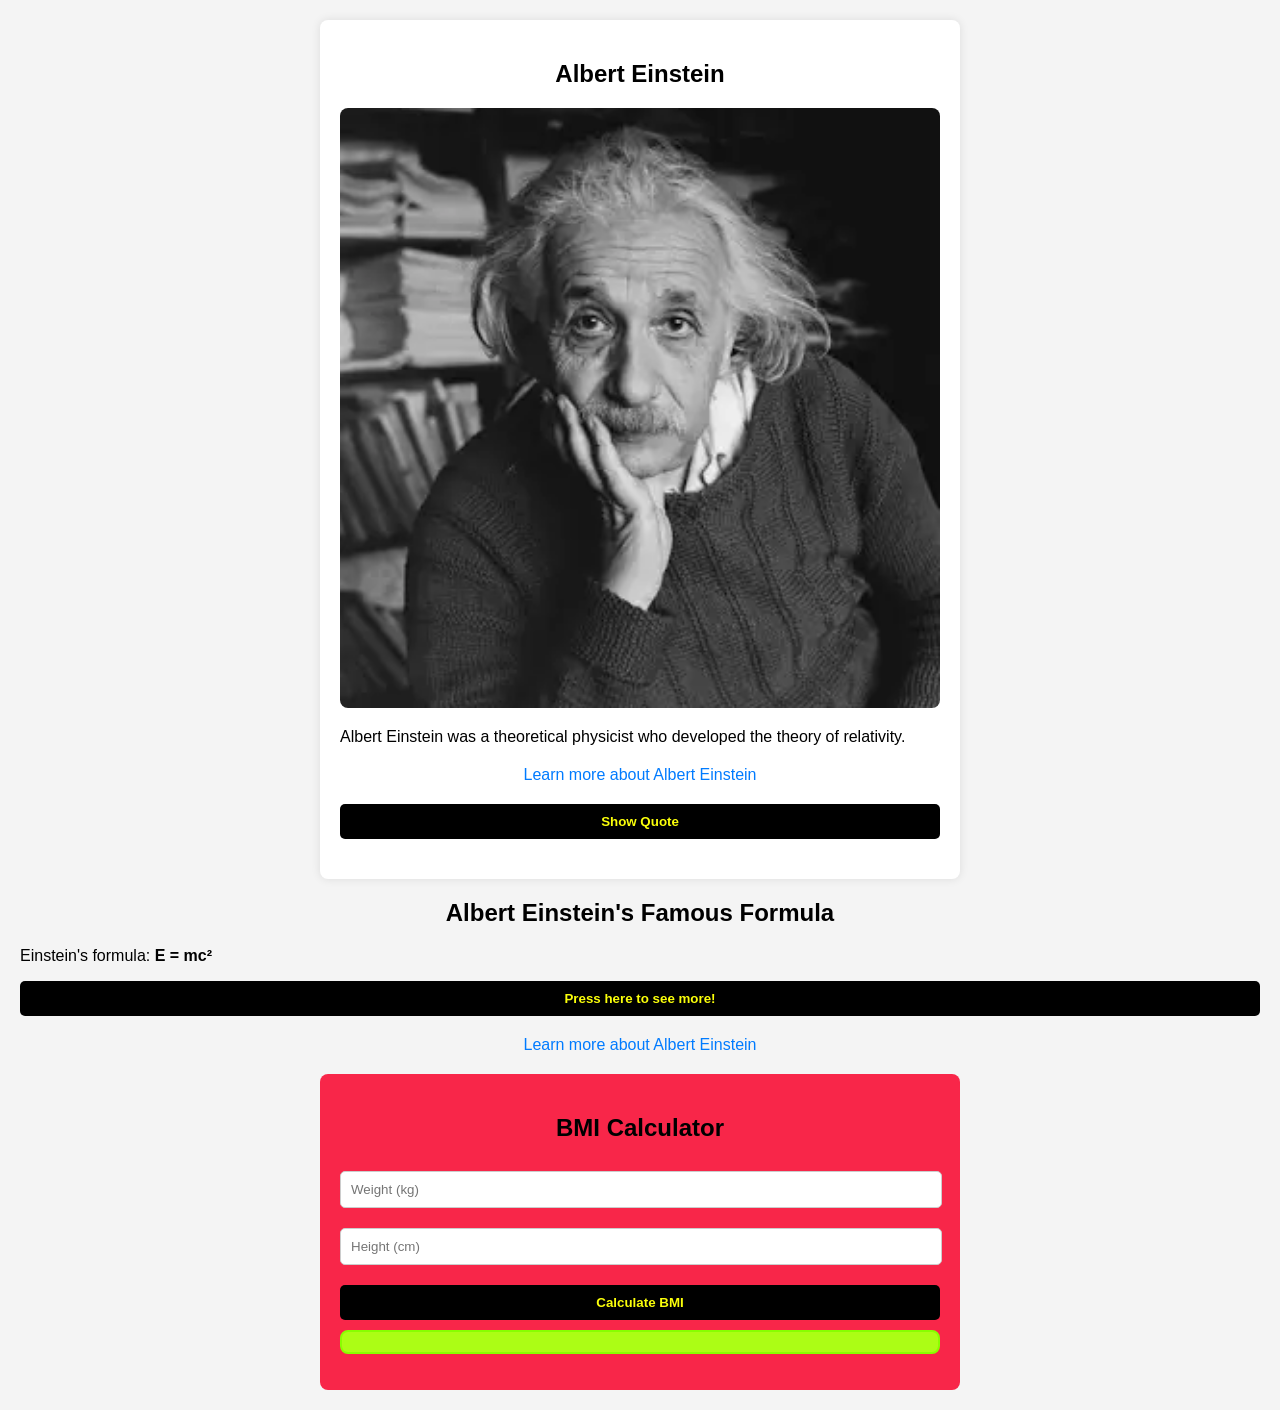
==== index.html @ 9d9e7d6d "2" ====
<!DOCTYPE html>
<html lang="en">
<head>
    <meta charset="UTF-8">
    <meta name="viewport" content="width=device-width, initial-scale=1.0">
    <title>Albert Einstein</title>
    <link rel="stylesheet" href="src/style.css">
</head>
<body>
    <main>
        <section class="container">
            <h1 class="first">Albert Einstein</h1>
            <img src="assets/a1.webp" alt="Albert Einstein" class="einstein-image">
            <p>Albert Einstein was a theoretical physicist who developed the theory of relativity.</p>
            <a href="https://en.wikipedia.org/wiki/Albert_Einstein" target="_blank" class="learn-more">Learn more about Albert Einstein</a>
            <button id="quoteButton">Show Quote</button>
            <p id="quote" class="quote"></p>
        </section>

        <section class="formula">
            <h2> Albert Einstein's Famous Formula </h2>
            <p id="formula">Einstein's formula: <strong>E = mc²</strong></p>

            <button id="changeContentBtn">Press here to see more!</button>

            <a href="https://en.wikipedia.org/wiki/Albert_Einstein" target="_blank" class="learn-more">Learn more about Albert Einstein</a>

        </section>

        <section class="bmi-card">
            <h2>BMI Calculator</h2>
            <input type="number" id="weight" placeholder="Weight (kg)">
            <input type="number" id="height" placeholder="Height (cm)">
            <button id="calculateBmiBtn">Calculate BMI</button>
            <p id="bmiResult"></p>

        </section>
    </main>
    <script src="src/dom-event.js"></script>
</body>
</html>
---- src/style.css ----
body {
    font-family: Arial, sans-serif;
    background-color: #f4f4f4;
    margin: 0;
    padding: 20px;
}

.container {
    max-width: 600px;
    margin: auto;
    background: white;
    padding: 20px;
    border-radius: 8px;
    box-shadow: 0 0 10px rgba(0, 0, 0, 0.1);
}

h1, h2 {
    text-align: center;
}

.einstein-image {
    width: 100%;
    height: auto;
    border-radius: 8px;
}

.learn-more {
    display: block;
    margin: 20px 0;
    text-align: center;
    color: #007BFF;
    text-decoration: none;
}

.learn-more:hover {
    text-decoration: underline;
}

button {
    display: block;
    width: 100%;
    padding: 10px;
    background-color: #000000;
    font-weight: bold;
    color: rgb(251, 255, 10);
    border: none;
    border-radius: 5px;
    cursor: pointer;
    margin-top: 10px;
    position: relative;
    overflow: hidden;
}

button:hover {
    background-color: #4e00b3;
}

button:focus {
    outline: none;
}

button::after {
    content: '';
    position: absolute;
    background: rgb(15, 255, 223);
    border-radius: 50%;
    transform: translate( -50%, -50% ) scale(0.5);
    z-index: 0;
    opacity: 0.2;
}

button:active:after {
    transform: translate(-50%, -50% ) scale(1.2);
}

button span {
    position: relative;
    z-index: 1 !important;
}

.quote {
    margin-top: 20px;
    font-style: italic;
    text-align: center;
}

.bmi-card {
    max-width: 600px;
    margin: auto;
    background: #f82649;
    padding: 20px;
    border-radius: 8px;
    margin-top: 20px;
}

.bmi-card input {
    width: calc(100% - 20px);
    padding: 10px;
    margin: 10px 0;
    border: 1px solid #ccc;
    border-radius: 5px;
}

#bmiResult {
    background-color: #acfd15; 
    border: 2px solid #88ff00; 
    border-radius: 8px; 
    padding: 10px;
    text-align: center;
    font-weight: bold; 
    text-decoration: underline;
    margin-top: 10px;
    transition: background-color 0.3s ease; 
}

#bmiResult:hover {
    background-color: #24e6ff;
}
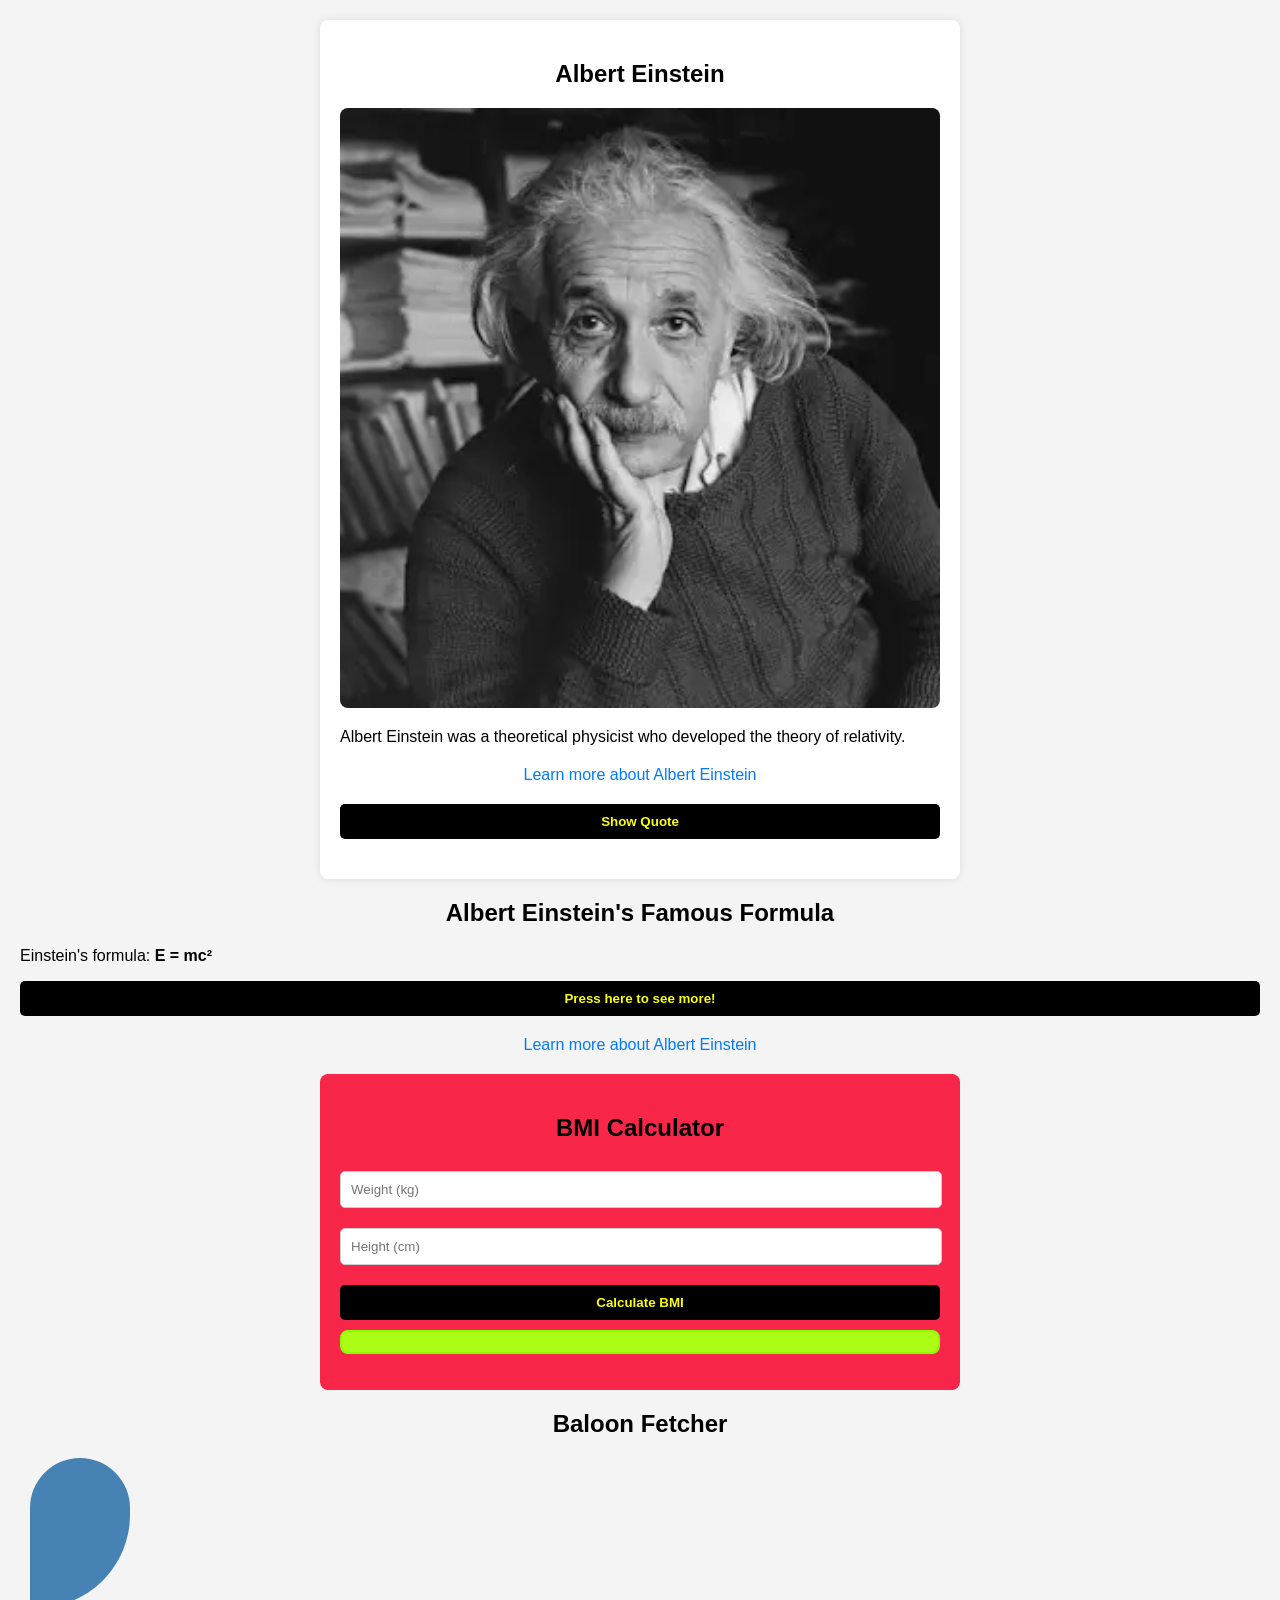
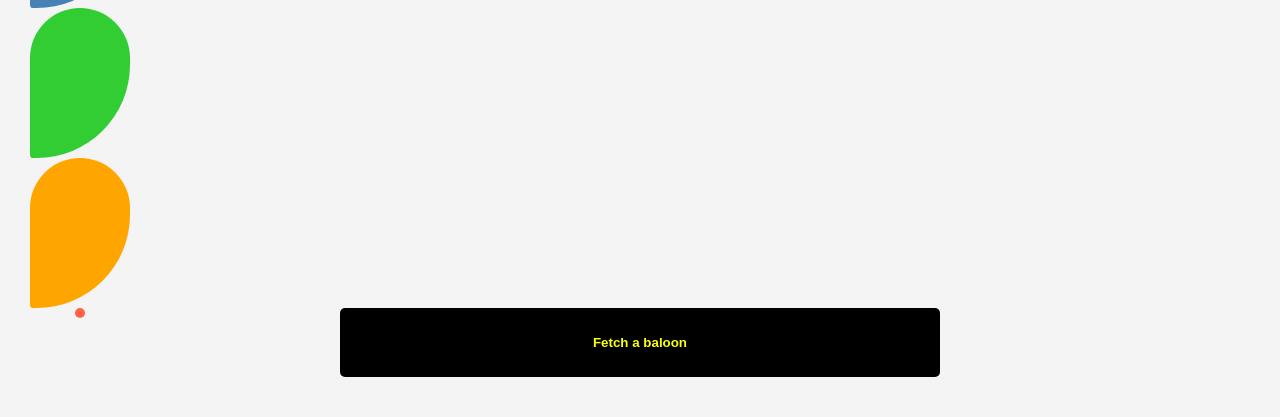
==== commit bfbfa1c6: "add balloon, dom styling, and others" ====
--- a/index.html
+++ b/index.html
@@ -35,6 +35,18 @@
             <p id="bmiResult"></p>
 
         </section>
+
+        <section>
+            <h1>Baloon Fetcher</h1>
+            <div id="baloons">
+                <div class="balloon" style="background-color: #4682b4;"></div>
+                <div class="balloon" style="background-color: #32cd32;"></div>
+                <div class="balloon" style="background-color: #ffa500;"></div>
+            </div>
+            <button id="fetchButton">Fetch a baloon</button>
+            <div id="fetched"></div>
+            <div id="error"></div>
+        </section>
     </main>
     <script src="src/dom-event.js"></script>
 </body>
--- a/src/style.css
+++ b/src/style.css
@@ -47,30 +47,16 @@
     border-radius: 5px;
     cursor: pointer;
     margin-top: 10px;
-    position: relative;
     overflow: hidden;
+    transition: background-color 0.3s;
+}
+
+button.clicked {
+    background-color: #88ff00;
 }
 
 button:hover {
     background-color: #4e00b3;
-}
-
-button:focus {
-    outline: none;
-}
-
-button::after {
-    content: '';
-    position: absolute;
-    background: rgb(15, 255, 223);
-    border-radius: 50%;
-    transform: translate( -50%, -50% ) scale(0.5);
-    z-index: 0;
-    opacity: 0.2;
-}
-
-button:active:after {
-    transform: translate(-50%, -50% ) scale(1.2);
 }
 
 button span {
@@ -116,3 +102,55 @@
 #bmiResult:hover {
     background-color: #24e6ff;
 }
+
+
+
+#fetched {
+    margin: 20px;
+    font-size: 1.5em;
+    color: #333;
+    text-align: center;
+}
+#error {
+    color: red;
+    text-align: center;
+}
+#balloons {
+    display: flex;
+    position: relative;
+    justify-content: center;
+    height: 150px;
+    margin: 20px 0;
+}
+.balloon {
+    width: 100px;
+    height: 150px;
+    background-color: #ff6347; /* Tomato color */
+    border-radius: 150px 150px 280px 10px;
+    position: relative; 
+    margin: 0 10px;
+    animation: float 3s ease-in-out infinite;
+}
+.balloon:after {
+    content: '';
+    width: 10px;
+    height: 10px;
+    background-color: #ff6347;
+    border-radius: 50%;
+    position: absolute;
+    bottom: -10px;
+    left: 50%;
+    transform: translateX(-50%);
+}
+
+#fetchButton {
+    max-width: 600px;
+    margin: auto;
+    padding: 2em;
+}
+
+@keyframes float {
+    0% { transform: translateY(0); }
+    50% { transform: translateY(-30px); }
+    100% { transform: translateY(0); }
+}
